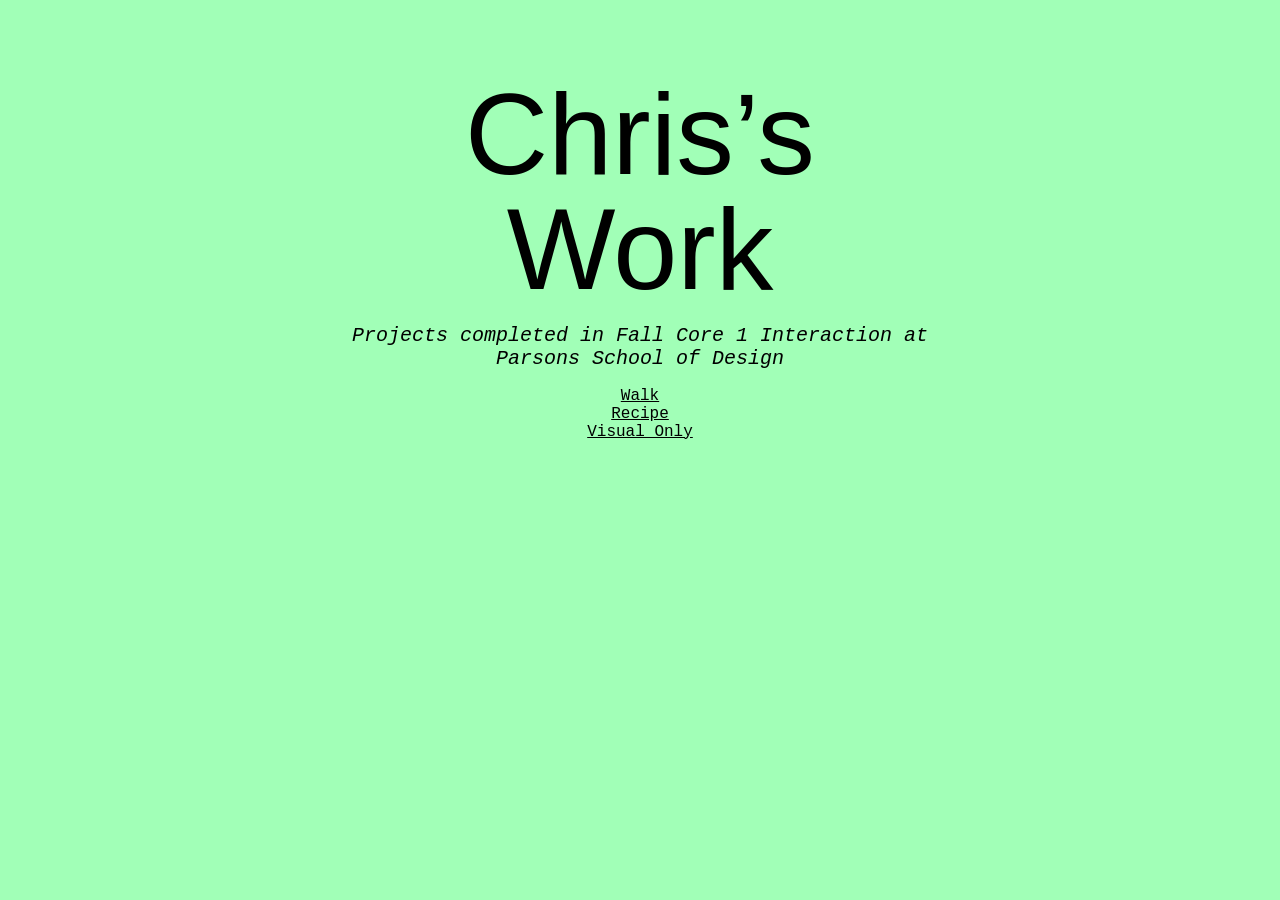
==== index.html @ 5b5cb196 "First Commit" ====
<!DOCTYPE html>
<html>
<head>
  <meta charset="utf-8">
  <meta name="viewport" content="width=device-width, initial-scale=1">
  <link rel="stylesheet" type="text/css" href="main.css">
  <link rel="preconnect" href="https://fonts.googleapis.com">
  <link rel="preconnect" href="https://fonts.gstatic.com" crossorigin>
  <link href="https://fonts.googleapis.com/css2?family=Yatra+One&display=swap" rel="stylesheet">
   <link rel="icon" type="image/x-icon" href="favicon.png">
  <title>Chris's Core 1 Interaction Projects</title>
</head>
<body>
<div class="wrapper">
  <div class="heading">
    <h1>Chris&rsquo;s Work</h1>
    <h2>Projects completed in Fall Core 1 Interaction at Parsons School of Design</h2>
  </div>
  <div class="entries">
    <div class="entry">
      <a href="projects/walk/index.html">Walk</a>
    </div>
    <div class="entry">
      <a href="projects/recipe/index.html">Recipe</a>
    </div>
    <div class="entry">
      <a href="projects/visual/index.html">Visual Only</a>
    </div>
  </div>

</div>

</body>
</html>
---- main.css ----
body {
  background-color: rgb(161, 255, 183);
  font-family: courier;
}

.wrapper {
  margin: 0 auto;
  max-width: 600px;
}

h1, h2 {
  font-weight: normal;
  text-align: center;
}

h1 {
  font-size: 9vw;
  line-height: 1;
  font-family: 'helvetica';
  font-style:bold  ;
  margin-bottom: 0;
}

h2 {
  font-style: italic;
  font-size: 20px;
}

a {
  color: black;
}

div{
  text-align: center;
}
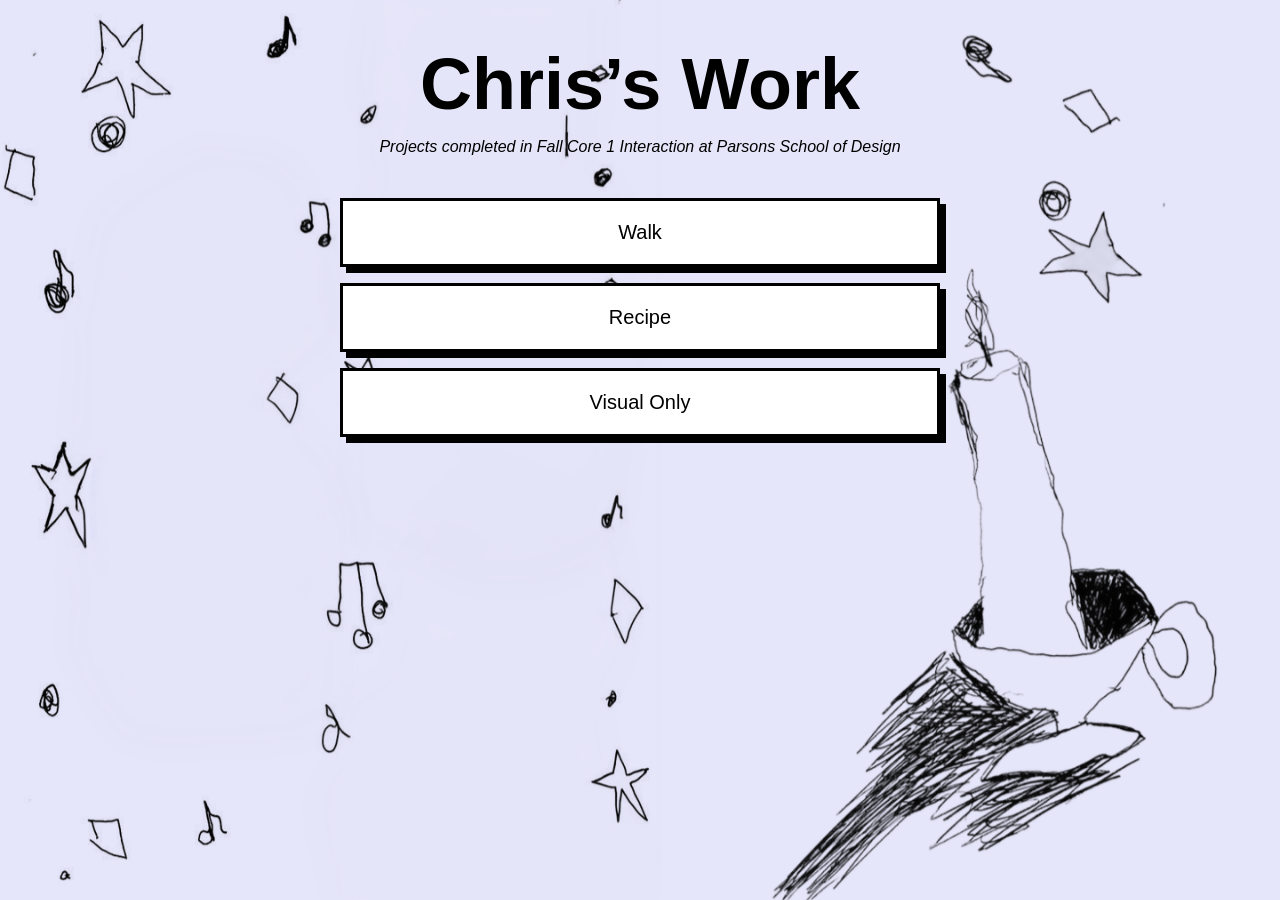
==== commit 2acbc165: "Updated Landing Page" ====
--- a/index.html
+++ b/index.html
@@ -1,35 +1,29 @@
-
 <!DOCTYPE html>
 <html>
 <head>
   <meta charset="utf-8">
   <meta name="viewport" content="width=device-width, initial-scale=1">
   <link rel="stylesheet" type="text/css" href="main.css">
-  <link rel="preconnect" href="https://fonts.googleapis.com">
-  <link rel="preconnect" href="https://fonts.gstatic.com" crossorigin>
-  <link href="https://fonts.googleapis.com/css2?family=Yatra+One&display=swap" rel="stylesheet">
-   <link rel="icon" type="image/x-icon" href="favicon.png">
+  <link rel="icon" type="image/x-icon" href="favicon.png">
   <title>Chris's Core 1 Interaction Projects</title>
 </head>
 <body>
-<div class="wrapper">
-  <div class="heading">
-    <h1>Chris&rsquo;s Work</h1>
-    <h2>Projects completed in Fall Core 1 Interaction at Parsons School of Design</h2>
-  </div>
-  <div class="entries">
-    <div class="entry">
-      <a href="projects/walk/index.html">Walk</a>
+  <div class="wrapper">
+    <div class="heading">
+      <h1>Chris&rsquo;s Work</h1>
+      <h2>Projects completed in Fall Core 1 Interaction at Parsons School of Design</h2>
     </div>
-    <div class="entry">
-      <a href="projects/recipe/index.html">Recipe</a>
-    </div>
-    <div class="entry">
-      <a href="projects/visual/index.html">Visual Only</a>
+    <div class="entries">
+      <div class="entry">
+        <a href="projects/walk/index.html">Walk</a>
+      </div>
+      <div class="entry">
+        <a href="projects/recipe/index.html">Recipe</a>
+      </div>
+      <div class="entry">
+        <a href="projects/visual/index.html">Visual Only</a>
+      </div>
     </div>
   </div>
-
-</div>
-
 </body>
-</html>+</html>
--- a/main.css
+++ b/main.css
@@ -1,7 +1,9 @@
-
 body {
-  background-color: rgb(161, 255, 183);
-  font-family: courier;
+  background-color: lavender;
+  font-family: 'helvetica', courier, monospace;
+  color: black;
+  margin: 0;
+  padding: 48px 20px;
 }
 
 .wrapper {
@@ -15,22 +17,51 @@
 }
 
 h1 {
-  font-size: 9vw;
+  font-size: clamp(40px, 9vw, 72px);
   line-height: 1;
-  font-family: 'helvetica';
-  font-style:bold  ;
-  margin-bottom: 0;
+  font-family: helvetica, arial, sans-serif;
+  font-weight: bold;
+  margin: 0 0 16px;
 }
 
 h2 {
   font-style: italic;
-  font-size: 20px;
+  font-size: 16px;
+  line-height: 1.4;
+  margin: 0 0 40px;
 }
 
 a {
   color: black;
 }
 
-div{
+.entry {
+  margin-bottom: 16px;
+}
+
+.entry a {
+  display: block;
+  padding: 20px;
+  background: white;
+  border: 3px solid black;
+  box-shadow: 6px 6px 0 black;
+  text-decoration: none;
   text-align: center;
-}+  font-size: 20px;
+}
+
+.entry a:hover {
+  background: black;
+  color: white;
+}
+
+body::before {
+  content: "";
+  position: fixed;
+  inset: 0;
+  z-index: -1;
+  background-image: url("backgroundlandingpage.png");
+  background-size: cover;
+  background-position: center;
+  mix-blend-mode: multiply;
+}
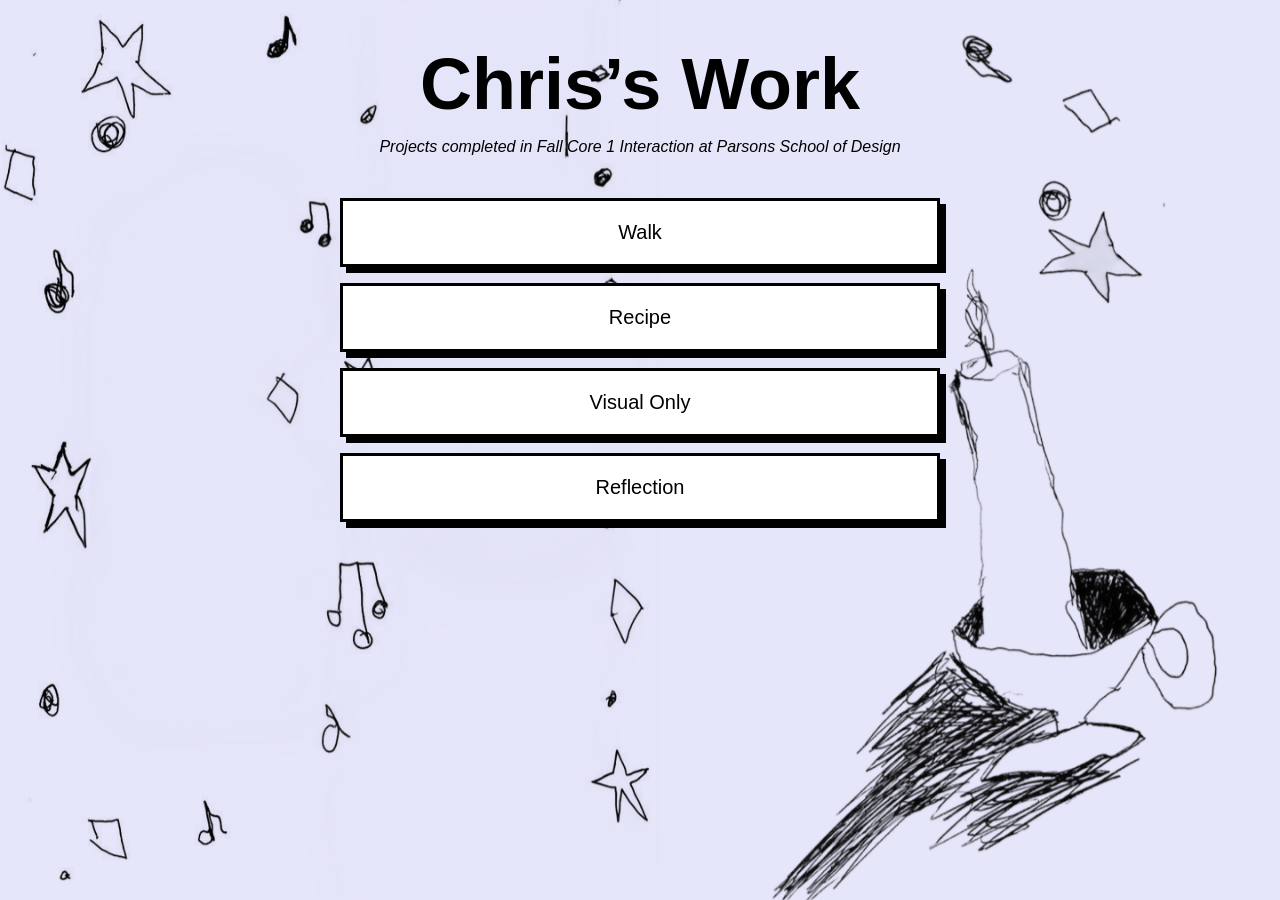
==== commit bd31d0dc: "removed extra files" ====
--- a/index.html
+++ b/index.html
@@ -22,6 +22,9 @@
       </div>
       <div class="entry">
         <a href="projects/visual/index.html">Visual Only</a>
+        </div>
+      <div class="entry">
+        <a href="projects/reflection/index.html">Reflection</a>
       </div>
     </div>
   </div>
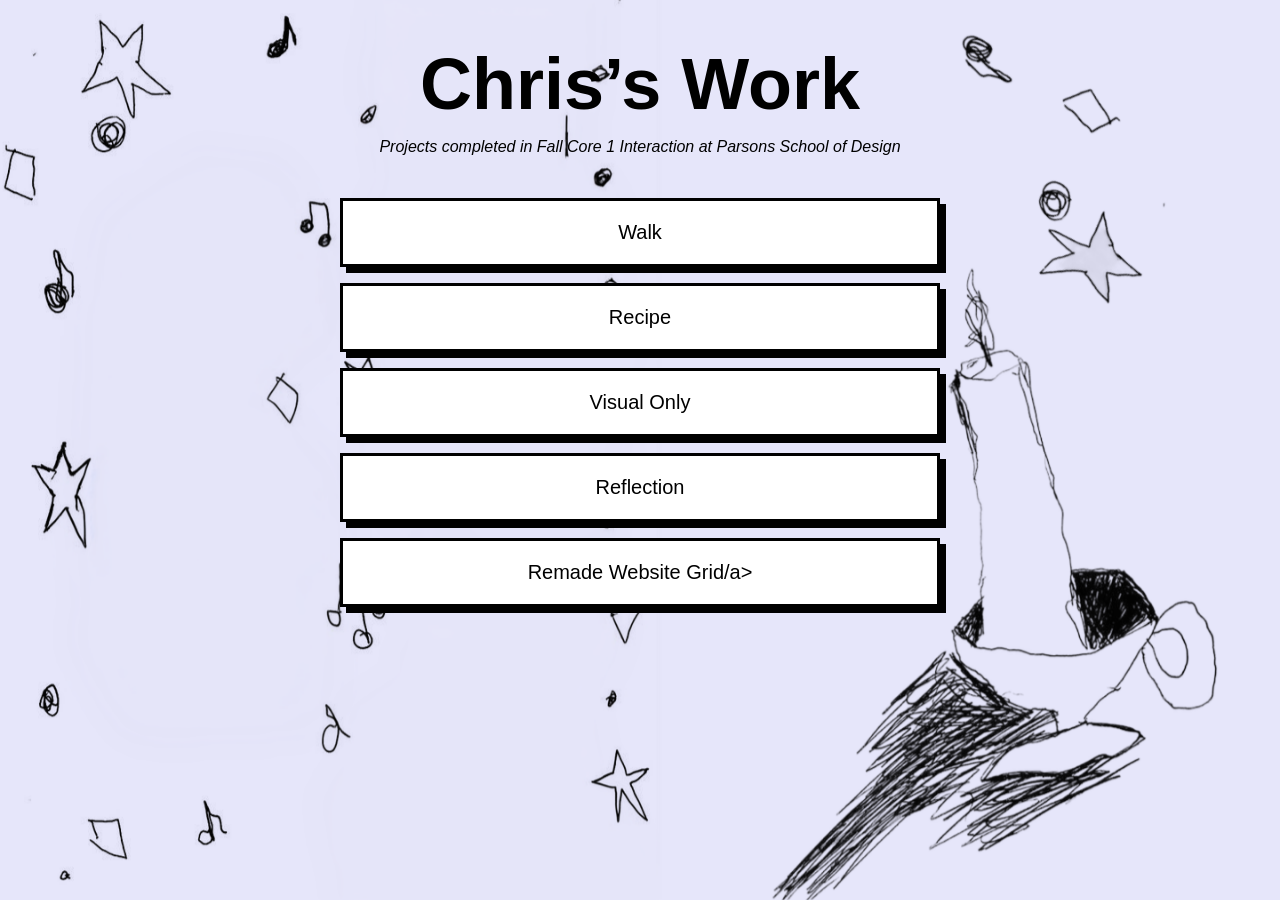
==== commit 6801f2f3: "Grid Upload" ====
--- a/index.html
+++ b/index.html
@@ -26,6 +26,9 @@
       <div class="entry">
         <a href="projects/reflection/index.html">Reflection</a>
       </div>
+      <div class="entry">
+        <a href="projects/grid/index.html">Remade Website Grid/a>
+      </div>
     </div>
   </div>
 </body>
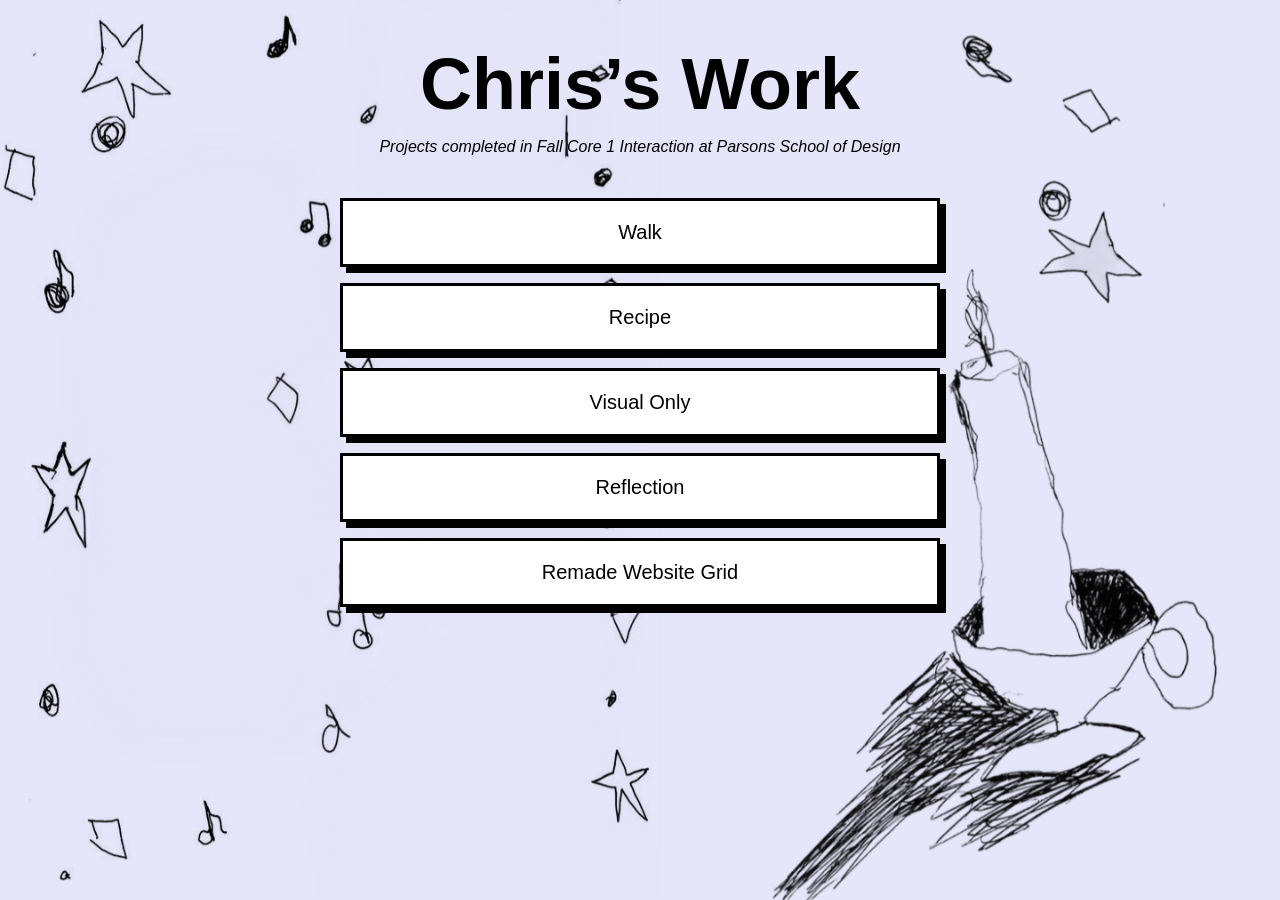
==== commit 0cf9b296: "Update index.html" ====
--- a/index.html
+++ b/index.html
@@ -27,7 +27,7 @@
         <a href="projects/reflection/index.html">Reflection</a>
       </div>
       <div class="entry">
-        <a href="projects/grid/index.html">Remade Website Grid/a>
+        <a href="projects/grid/index.html">Remade Website Grid</a>
       </div>
     </div>
   </div>
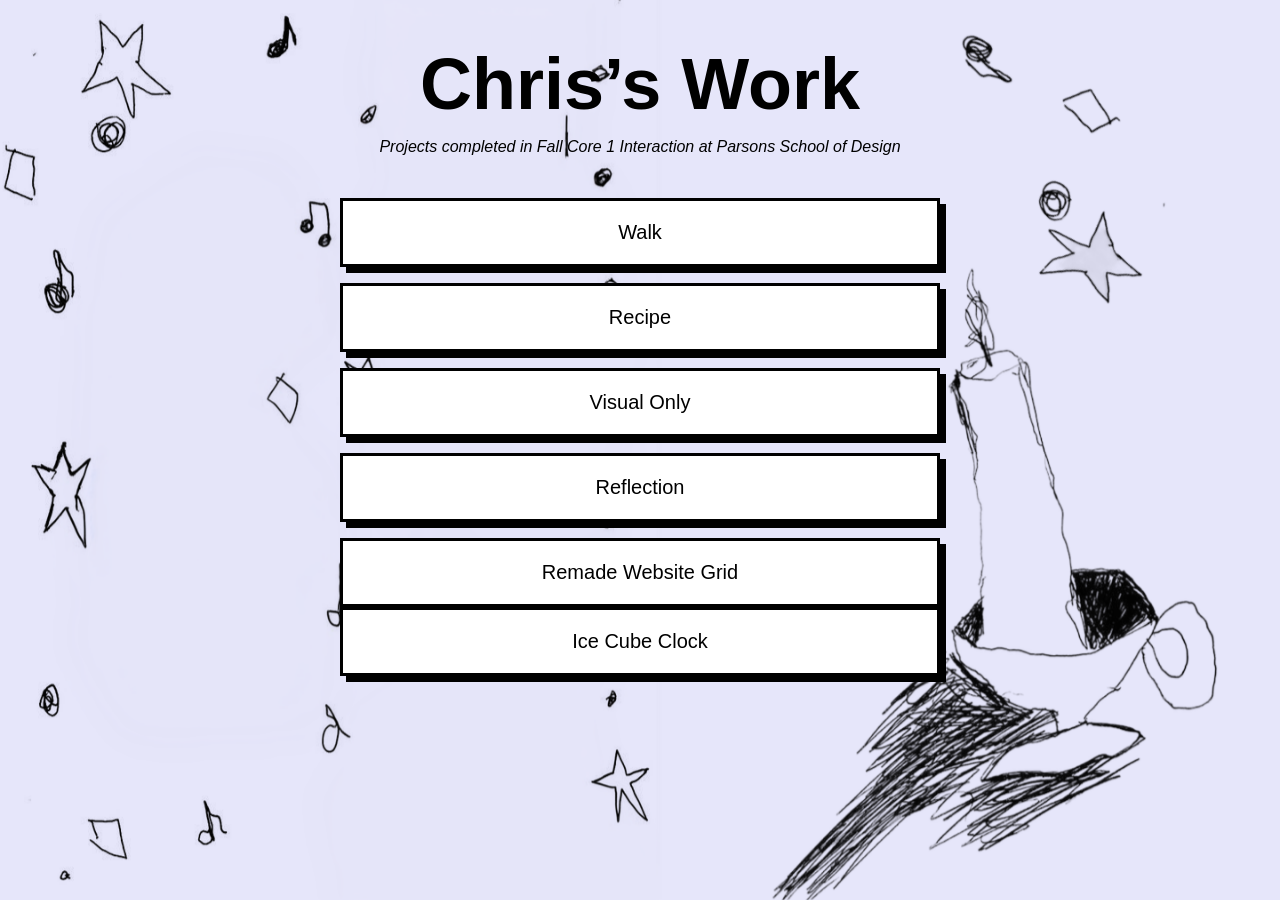
==== commit d463ab46: "Clock" ====
--- a/index.html
+++ b/index.html
@@ -28,6 +28,8 @@
       </div>
       <div class="entry">
         <a href="projects/grid/index.html">Remade Website Grid</a>
+       <div class="entry">
+        <a href="projects/clock/index.html">Ice Cube Clock</a>
       </div>
     </div>
   </div>
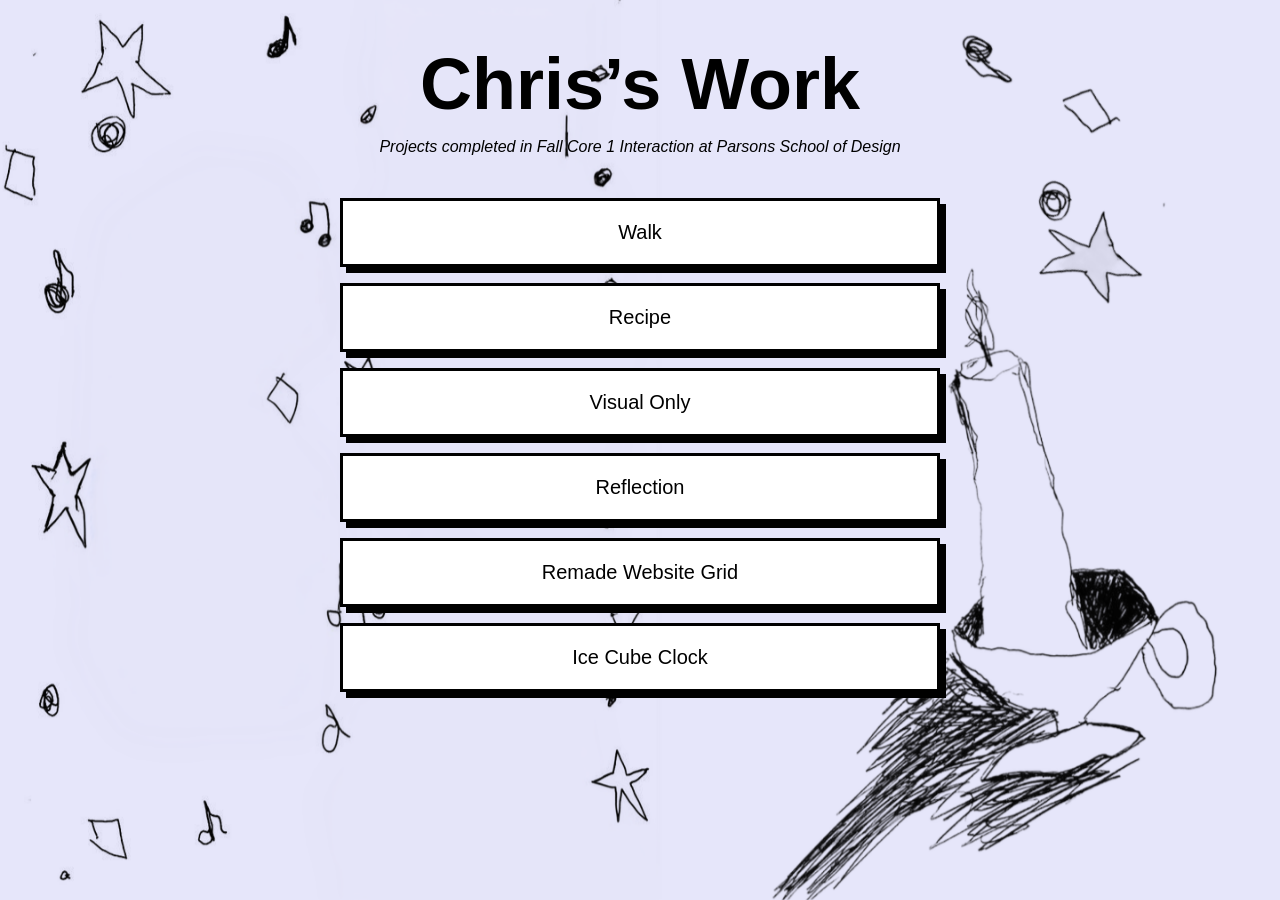
==== commit 5cb1bd58: "updated home screen" ====
--- a/index.html
+++ b/index.html
@@ -28,6 +28,7 @@
       </div>
       <div class="entry">
         <a href="projects/grid/index.html">Remade Website Grid</a>
+      </div>
        <div class="entry">
         <a href="projects/clock/index.html">Ice Cube Clock</a>
       </div>
